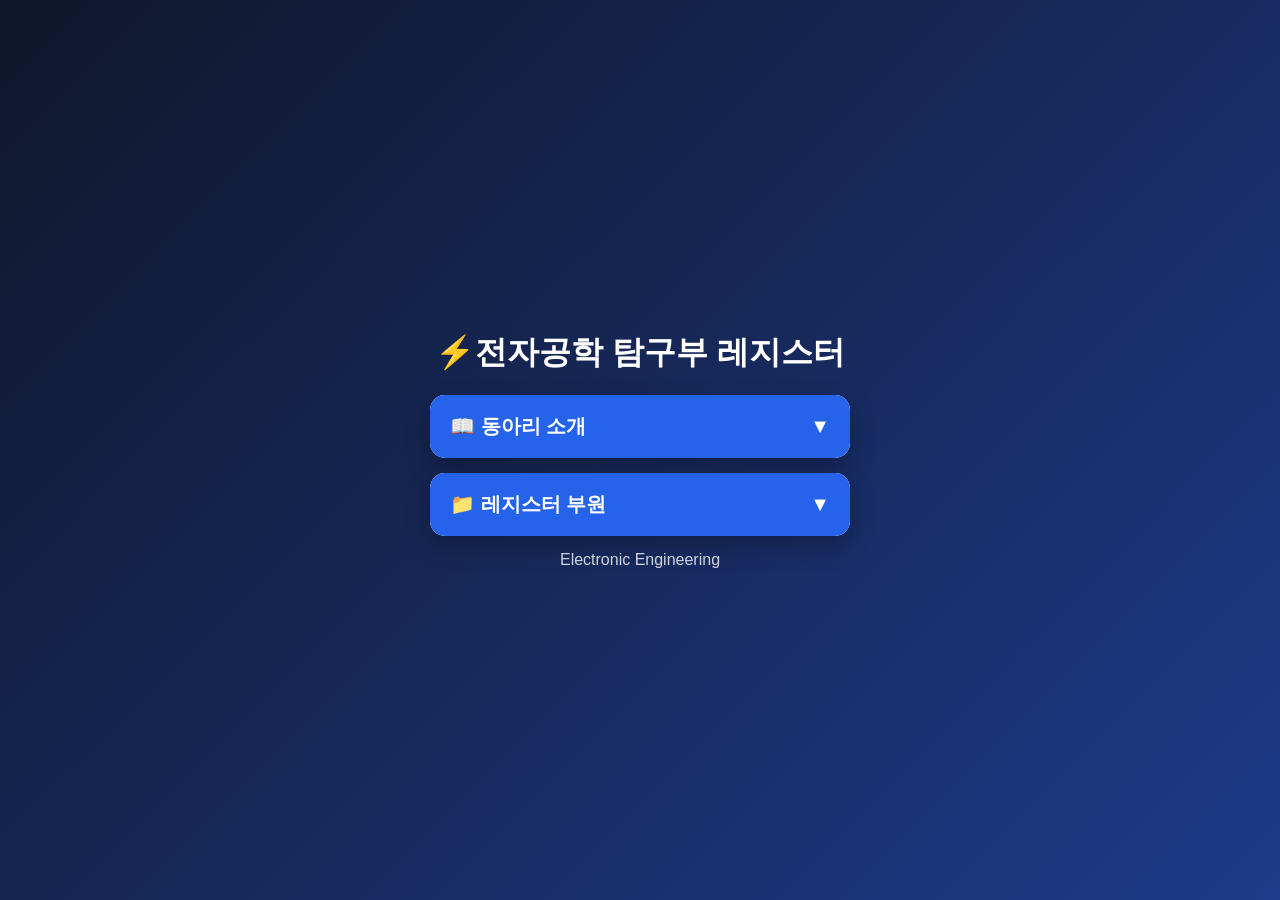
==== webpage/templates/introduce/index.html @ 9fa2b8af "해보자!" ====
<!DOCTYPE html>
<html lang="ko">
<head>
<meta charset="UTF-8">
<meta name="viewport" content="width=device-width, initial-scale=1.0">
<title>전자공학 탐구부 레지스터</title>

<style>
* {
    margin: 0;
    padding: 0;
    box-sizing: border-box;
}

body {
    font-family: "맑은 고딕", sans-serif;
    background: linear-gradient(135deg, #0f172a, #1e3a8a);
    min-height: 100vh;
    display: flex;
    justify-content: center;
    align-items: center;
}

.container {
    width: 420px;
}

.title {
    text-align: center;
    color: white;
    margin-bottom: 20px;
    font-size: 32px;
}

.card {
    background: white;
    border-radius: 15px;
    overflow: hidden;
    box-shadow: 0 10px 25px rgba(0,0,0,0.25);
    margin-bottom: 15px;
}

.header {
    padding: 18px 20px;
    background: #2563eb;
    color: white;
    cursor: pointer;
    font-size: 20px;
    font-weight: bold;
    display: flex;
    justify-content: space-between;
    align-items: center;
    transition: background 0.3s;
}

.header:hover {
    background: #1d4ed8;
}

.arrow {
    transition: transform 0.4s ease;
}

.content {
    max-height: 0;
    overflow: hidden;
    transition: max-height 0.5s ease;
}

.content ul {
    list-style: none;
    padding: 15px 20px;
}

.content li {
    padding: 12px;
    margin: 8px 0;
    background: #eff6ff;
    border-left: 4px solid #2563eb;
    border-radius: 8px;
    opacity: 0;
    transform: translateY(-10px);
    transition: all 0.3s ease;
}

.content.show li {
    opacity: 1;
    transform: translateY(0);
}

.footer {
    text-align: center;
    margin-top: 15px;
    color: rgba(255,255,255,0.8);
}
</style>
</head>

<body>

<div class="container">

    <h1 class="title">⚡️전자공학 탐구부 레지스터</h1>

    <!-- 동아리 소개 -->
    <div class="card">
        <div class="header" onclick="toggleIntro()">
            📖 동아리 소개
            <span class="arrow" id="introArrow">▼</span>
        </div>

        <div class="content" id="introContent">
            <ul>
                <li>전자공학을 탐구하고 활동하는 동아리입니다.</li>
            </ul>
        </div>
    </div>

    <!-- 부원 명단 -->
    <div class="card">
        <div class="header" onclick="toggleMembers()">
            📁 레지스터 부원
            <span class="arrow" id="memberArrow">▼</span>
        </div>

        <div class="content" id="memberContent">
            <ul>
                <li>한종범</li>
                <li>전지성</li>
                <li>전예진</li>
                <li>오서진</li>
                <li>윤서준</li>
                <li>장도현</li>
                <li>차산이</li>
                <li>현호</li>
            </ul>
        </div>
    </div>

    <div class="footer">
        Electronic Engineering
    </div>

</div>

<script>
function toggleIntro() {
    const content = document.getElementById("introContent");
    const arrow = document.getElementById("introArrow");

    if (content.style.maxHeight) {
        content.style.maxHeight = null;
        content.classList.remove("show");
        arrow.style.transform = "rotate(0deg)";
    } else {
        content.style.maxHeight = content.scrollHeight + "px";
        content.classList.add("show");
        arrow.style.transform = "rotate(180deg)";
    }
}

function toggleMembers() {
    const content = document.getElementById("memberContent");
    const arrow = document.getElementById("memberArrow");

    if (content.style.maxHeight) {
        content.style.maxHeight = null;
        content.classList.remove("show");
        arrow.style.transform = "rotate(0deg)";
    } else {
        content.style.maxHeight = content.scrollHeight + "px";
        content.classList.add("show");
        arrow.style.transform = "rotate(180deg)";
    }
}
</script>

</body>
</html>
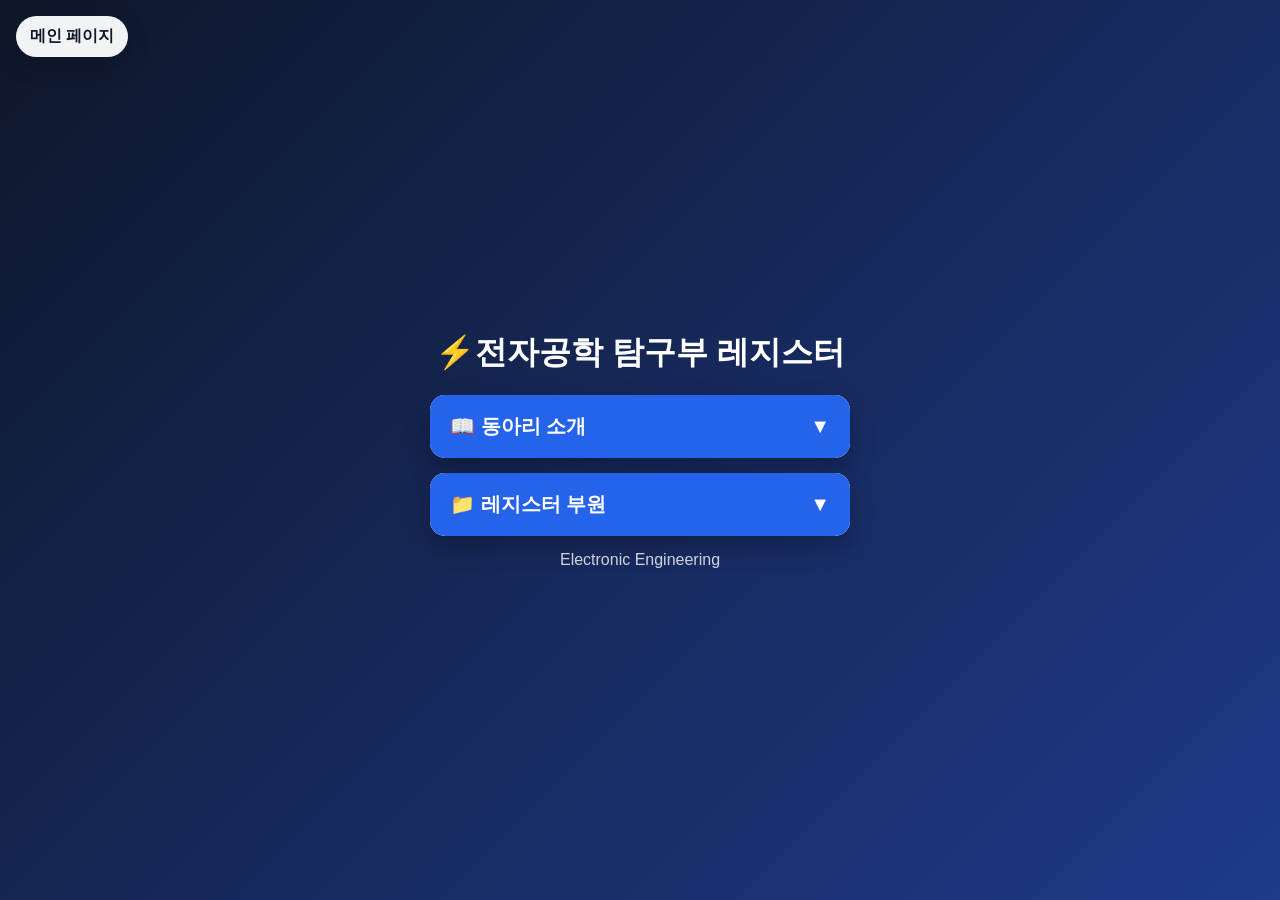
==== commit 124c8967: "modify ." ====
--- a/webpage/templates/introduce/index.html
+++ b/webpage/templates/introduce/index.html
@@ -19,6 +19,23 @@
     display: flex;
     justify-content: center;
     align-items: center;
+}
+
+.main-page-link {
+    position: fixed;
+    top: 16px;
+    left: 16px;
+    z-index: 20;
+    display: inline-flex;
+    align-items: center;
+    gap: 8px;
+    padding: 10px 14px;
+    border-radius: 999px;
+    background: rgba(255, 255, 255, 0.95);
+    color: #0f172a;
+    text-decoration: none;
+    font-weight: 700;
+    box-shadow: 0 8px 24px rgba(0, 0, 0, 0.15);
 }
 
 .container {
@@ -97,6 +114,8 @@
 </head>
 
 <body>
+
+<a href="{% url 'main' %}" class="main-page-link">메인 페이지</a>
 
 <div class="container">
 
